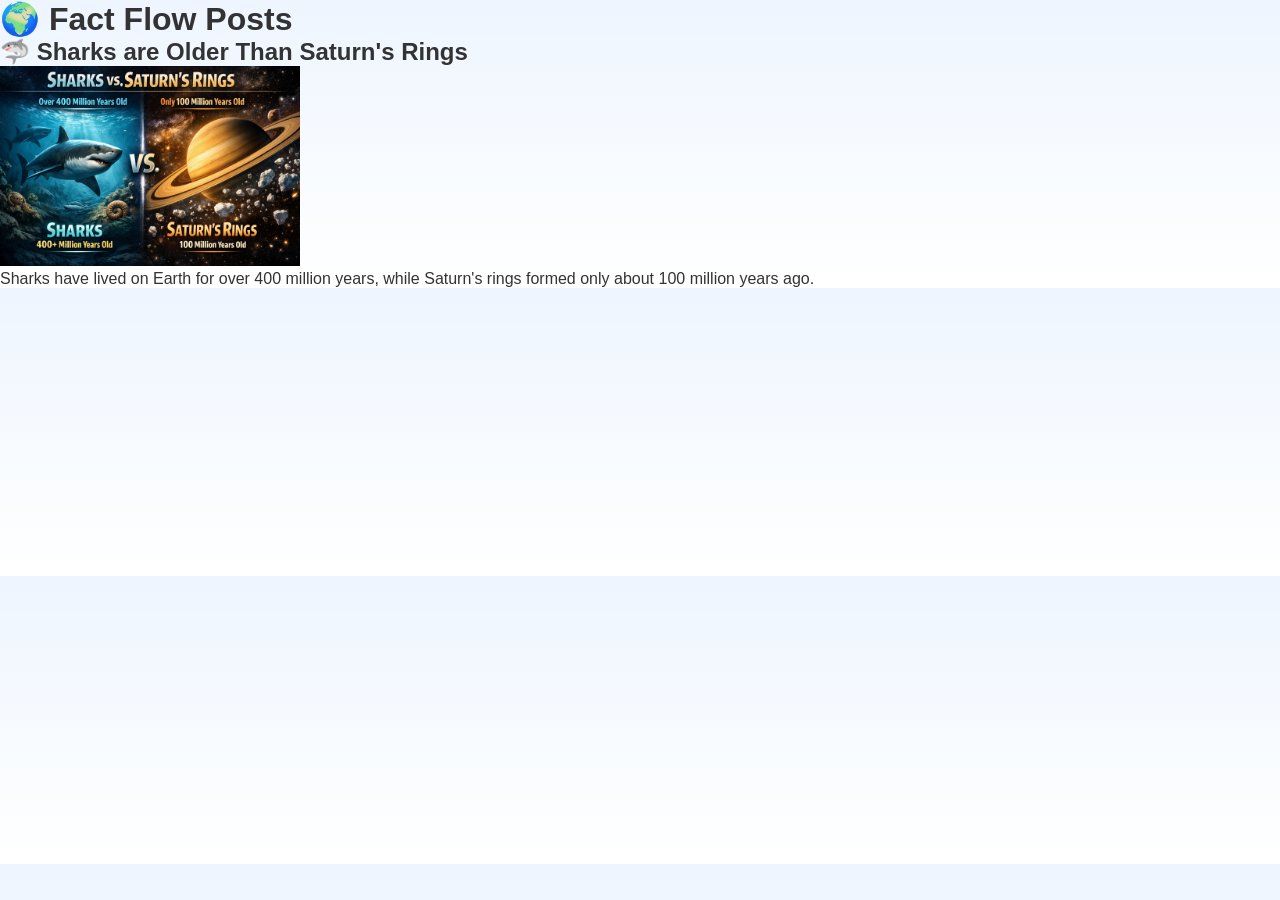
==== posts.html @ 415d1913 "Create posts page" ====
<!DOCTYPE html>
<html>
<head>
    <title>Fact Flow - Posts</title>
    <link rel="stylesheet" href="style.css">
</head>
<body>

<h1>🌍 Fact Flow Posts</h1>

<div class="post">
    <h2>🦈 Sharks are Older Than Saturn's Rings</h2>

    <img src="images/copilot_image_1783438108243.jpeg" width="300">

    <p>
        Sharks have lived on Earth for over 400 million years, while Saturn's rings formed only about 100 million years ago.
    </p>
</div>

</body>
</html>
---- style.css ----
html{
    scroll-behavior:smooth;
}
*{
    margin:0;
    padding:0;
    box-sizing:border-box;
    font-family: 'Poppins', sans-serif;
}

body{
    background:linear-gradient(to bottom,#eef5ff,#ffffff);
    color:#333;
    transition:.3s;
}

header{
    header{
    background:linear-gradient(135deg,#0077ff,#7b2cff);
    color:white;
    text-align:center;
    padding:60px 20px;
    box-shadow:0 5px 15px rgba(0,0,0,0.2);
}

header button{
    margin-top:20px;
}

nav{
    background:#1f2937;
    position:sticky;
    top:0;
    z-index:1000;
    box-shadow:0 2px 10px rgba(0,0,0,0.15);
}

nav ul{
    display:flex;
    justify-content:center;
    align-items:center;
    flex-wrap:wrap;
    list-style:none;
}

nav li{
    margin:15px;
}

nav a{
    color:white;
    text-decoration:none;
    font-weight:600;
    transition:0.3s;
}

nav a:hover{
    color:#00d4ff;
}

.hero{
    background:white;
    text-align:center;
    padding:60px 20px;
}

.hero input{
    width:80%;
    max-width:400px;
    padding:12px;
    border-radius:30px;
    border:1px solid #ccc;
    margin-top:20px;
}

.hero button{
    margin-left:10px;
}

.fact-box{
    width:90%;
    max-width:700px;
    margin:40px auto;
    background:white;
    padding:35px;
    border-radius:20px;
    box-shadow:0 10px 30px rgba(0,0,0,.15);
    text-align:center;
    transition:0.3s;
}

.fact-box:hover{
    transform:translateY(-5px);
}
    #fact{
    font-size:22px;
    line-height:1.7;
    font-weight:500;
    margin:25px 0;
}
button{
    padding:12px 25px;
    margin:10px;
    border:none;
    border-radius:30px;
    background:linear-gradient(135deg,#0077ff,#7b2cff);
    color:white;
    font-size:16px;
    font-weight:bold;
    cursor:pointer;
    transition:all 0.3s ease;
    box-shadow:0 4px 10px rgba(0,0,0,0.2);
}

button:hover{
    transform:translateY(-3px) scale(1.05);
    box-shadow:0 8px 20px rgba(0,119,255,0.4);
}

footer{
    background:#111827;
    color:white;
    text-align:center;
    padding:25px;
    margin-top:50px;
}

/* Dark Mode */

.dark-mode{
    background:#121212;
    color:white;
}

.dark-mode .hero,
.dark-mode .fact-box{
    background:#1f1f1f;
    color:white;
}

.dark-mode header{
    background:#222;
}

.dark-mode nav{
    background:#111;
}

.dark-mode footer{
    background:#000;
}

.fade{
    animation:fade .5s;
}

@keyframes fade{

from{
opacity:0;
transform:translateY(10px);
}

to{
opacity:1;
transform:translateY(0);
}

}
header h1{
    animation:slideDown 1s ease;
}

@keyframes slideDown{
    from{
        opacity:0;
        transform:translateY(-30px);
    }
    to{
        opacity:1;
        transform:translateY(0);
    }
}
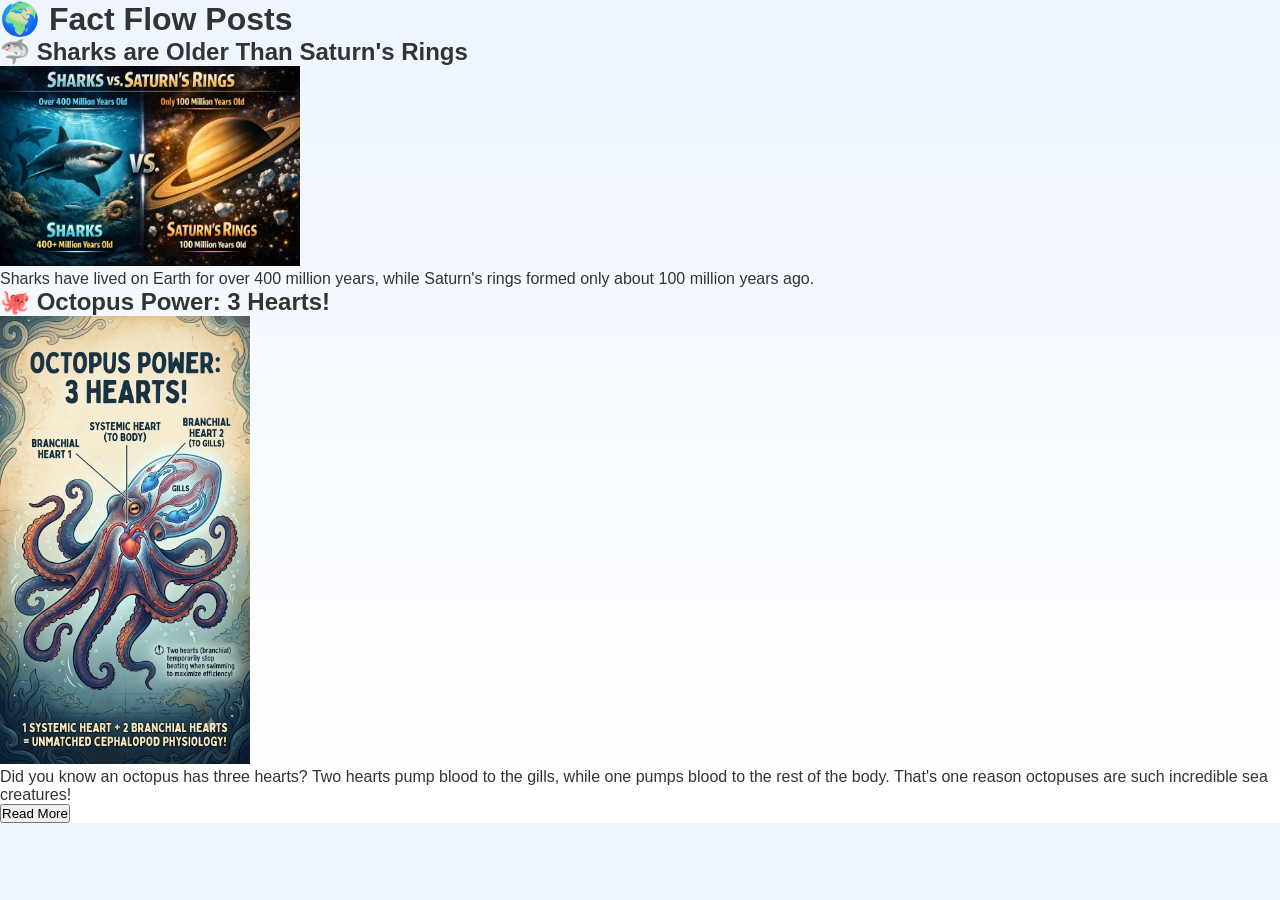
==== commit 98516691: "Add octopus post" ====
--- a/posts.html
+++ b/posts.html
@@ -18,5 +18,21 @@
     </p>
 </div>
 
+<div class="post">
+
+<h2>🐙 Octopus Power: 3 Hearts!</h2>
+
+<img src="images/1783457459016.png" width="250">
+
+<p>
+Did you know an octopus has three hearts? Two hearts pump blood to the gills, while one pumps blood to the rest of the body. That's one reason octopuses are such incredible sea creatures!
+</p>
+
+<a href="posts/octopus.html">
+<button>Read More</button>
+</a>
+
+</div>
+    
 </body>
 </html>
